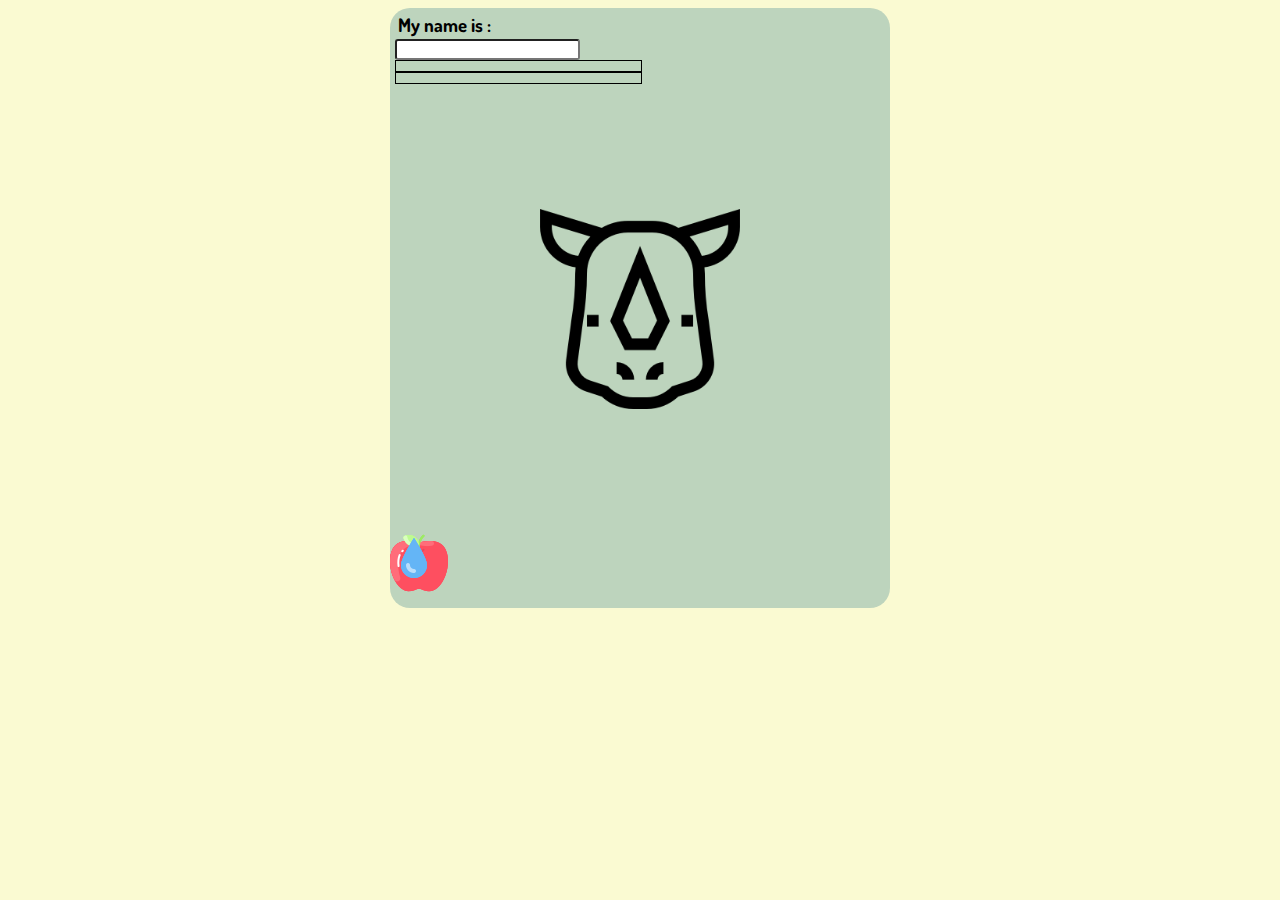
==== index.html @ 57ecd0ba "rename to index" ====
<!DOCTYPE html>
<html lang="en">
<head>
    <meta charset="UTF-8">
    <meta name="viewport" content="width=device-width, initial-scale=1.0">
    <link rel="stylesheet" href="style.css" class="">
    <script defer src="Script.js"></script>
    <script defer src="Apple.js"></script>
    <script defer src="LifeLine.js"></script>
    <link rel="preconnect" href="https://fonts.googleapis.com">
<link rel="preconnect" href="https://fonts.gstatic.com" crossorigin>
<link href="https://fonts.googleapis.com/css2?family=Dosis:wght@200&display=swap" rel="stylesheet">
    <title>Love me</title>
</head>
<body>
    <section class="screen-circle">
        <section class="top">
            <div>
                <h3>My name is :</h3>
                <input type="text" class="pets-name" id="petsName">
            </div>
            <div id="lifeBars">
                <div class="lifeBarWaterdrop"></div>
                <div class="lifeBarApple"></div>           
            </div>
        </section>
            <div id="playground">
            <div class="pet-area" id="pet">
                <img src="rhinoceros.png" alt="" class="pet" id="mouth"> 
            </div>
            <div id="feed">
            <div class="applebox">
                <div class="apple" id="apple1"></div>
                <div class="apple" id="apple2"></div>
                <div class="apple" id="apple3"></div>
            </div>
            <div class="waterdropbox">
                <div class="waterdrop" id="waterdrop1"></div>
                <div class="waterdrop" id="waterdrop2"></div>
                <div class="waterdrop" id="waterdrop3"></div>
            </div>
            </div>
        </div>
    </section>  
</body>
</html>
---- style.css ----
body {
    display: flex;
    justify-content: center;
    align-content: center;
    background-color: lightgoldenrodyellow;
}

.screen-circle {
    background-color: rgb(189, 212, 189);
    height: 600px;
    width: 500px;
    border-radius: 20px;
}

.top {
    margin: 5px;
}

h3 {
    margin: 3px;
    font-family: 'Dosis', sans-serif;
}

.pets-name {
    border-radius: 3px;
}

.lifeBars {
    margin: 5%;
}

.lifeBarWaterdrop {
    height: 10px;
    width: 50%;
    border: 1px black solid;
}

.lifeBarApple {
    height: 10px;
    width: 50%;
    border: 1px black solid;
}

#playground {
    height: 500px;
    width: 500px;
}

.pet-area {
    display: flex;
    justify-content: center;
    align-items: center;
    margin: 125px;
}

.pet {
   height: 200px;
   width: 200px;
}

.waterdropbox {
    display: flex;
    justify-content:space-between;
}

.waterdrop {
    position: absolute;
    height: 60px;
    width: 60px;
    background-image: url("icons8-water-drop-48.png");
    background-repeat: no-repeat;
}

.applebox {
    display: flex;
}

.apple {
    margin: 0 5px 0 0;
    background-image: url("icons8-apple-58.png");
    width: 58px;
    height: 58px;
    background-repeat: no-repeat;
    position: absolute;
}
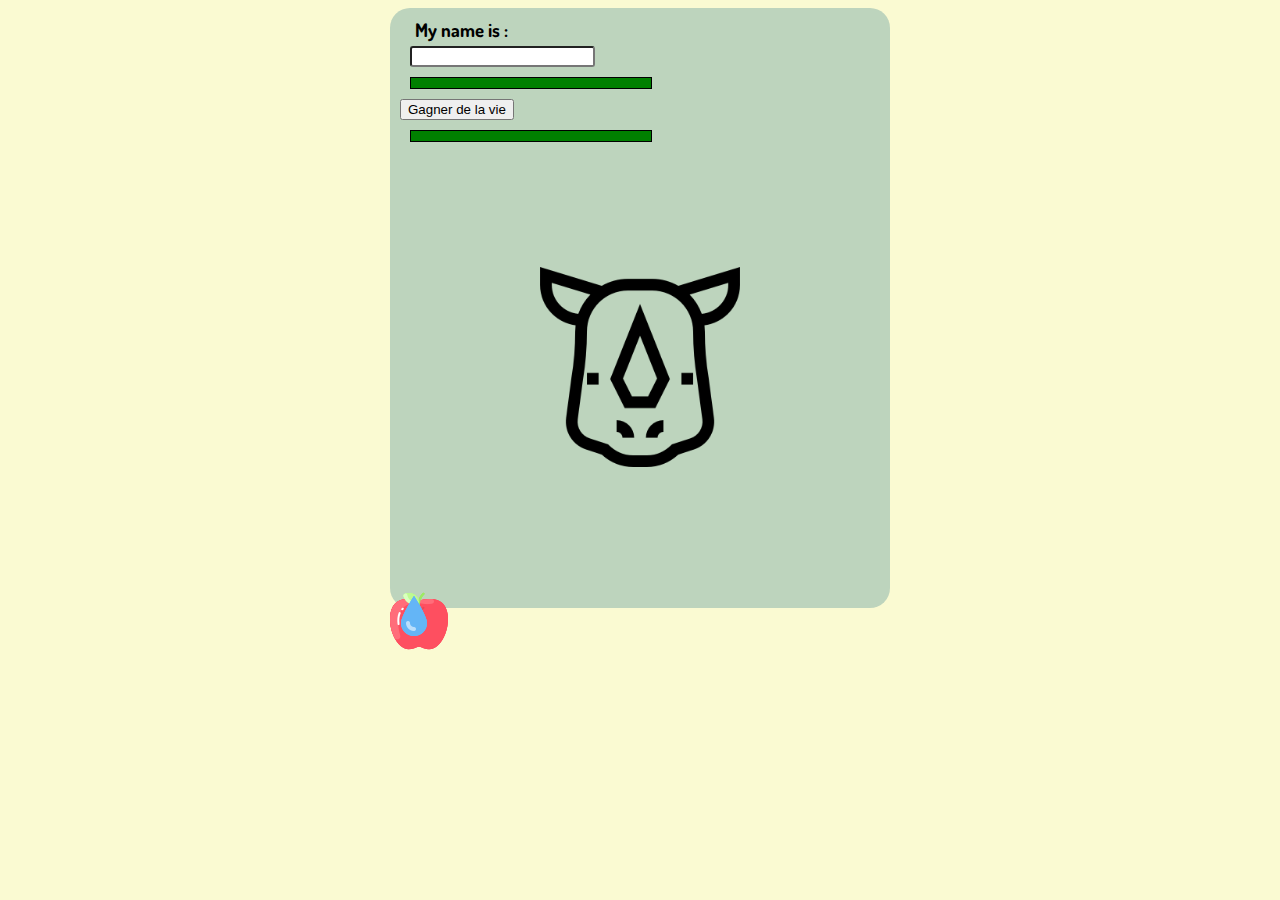
==== commit 5047c578: "need to sort out my mess" ====
--- a/index.html
+++ b/index.html
@@ -4,9 +4,8 @@
     <meta charset="UTF-8">
     <meta name="viewport" content="width=device-width, initial-scale=1.0">
     <link rel="stylesheet" href="style.css" class="">
-    <script defer src="Script.js"></script>
-    <script defer src="Apple.js"></script>
-    <script defer src="LifeLine.js"></script>
+    <script defer src="Script.js" type="module"></script>
+    <script src="Apple.js"></script>
     <link rel="preconnect" href="https://fonts.googleapis.com">
 <link rel="preconnect" href="https://fonts.gstatic.com" crossorigin>
 <link href="https://fonts.googleapis.com/css2?family=Dosis:wght@200&display=swap" rel="stylesheet">
@@ -15,13 +14,17 @@
 <body>
     <section class="screen-circle">
         <section class="top">
-            <div>
+            <div class="top">
                 <h3>My name is :</h3>
                 <input type="text" class="pets-name" id="petsName">
             </div>
             <div id="lifeBars">
+                <div id="lifeBarWaterdropContainer">
                 <div class="lifeBarWaterdrop"></div>
-                <div class="lifeBarApple"></div>           
+            </div>
+            <div id="lifeBarAppleContainer">
+                <div class="lifeBarApple"></div>
+            </div>         
             </div>
         </section>
             <div id="playground">
--- a/style.css
+++ b/style.css
@@ -13,11 +13,11 @@
 }
 
 .top {
-    margin: 5px;
+    margin: 10px;
 }
 
 h3 {
-    margin: 3px;
+    margin: 5px;
     font-family: 'Dosis', sans-serif;
 }
 
@@ -30,12 +30,14 @@
 }
 
 .lifeBarWaterdrop {
+    margin: 10px;
     height: 10px;
     width: 50%;
     border: 1px black solid;
 }
 
 .lifeBarApple {
+    margin: 10px;
     height: 10px;
     width: 50%;
     border: 1px black solid;
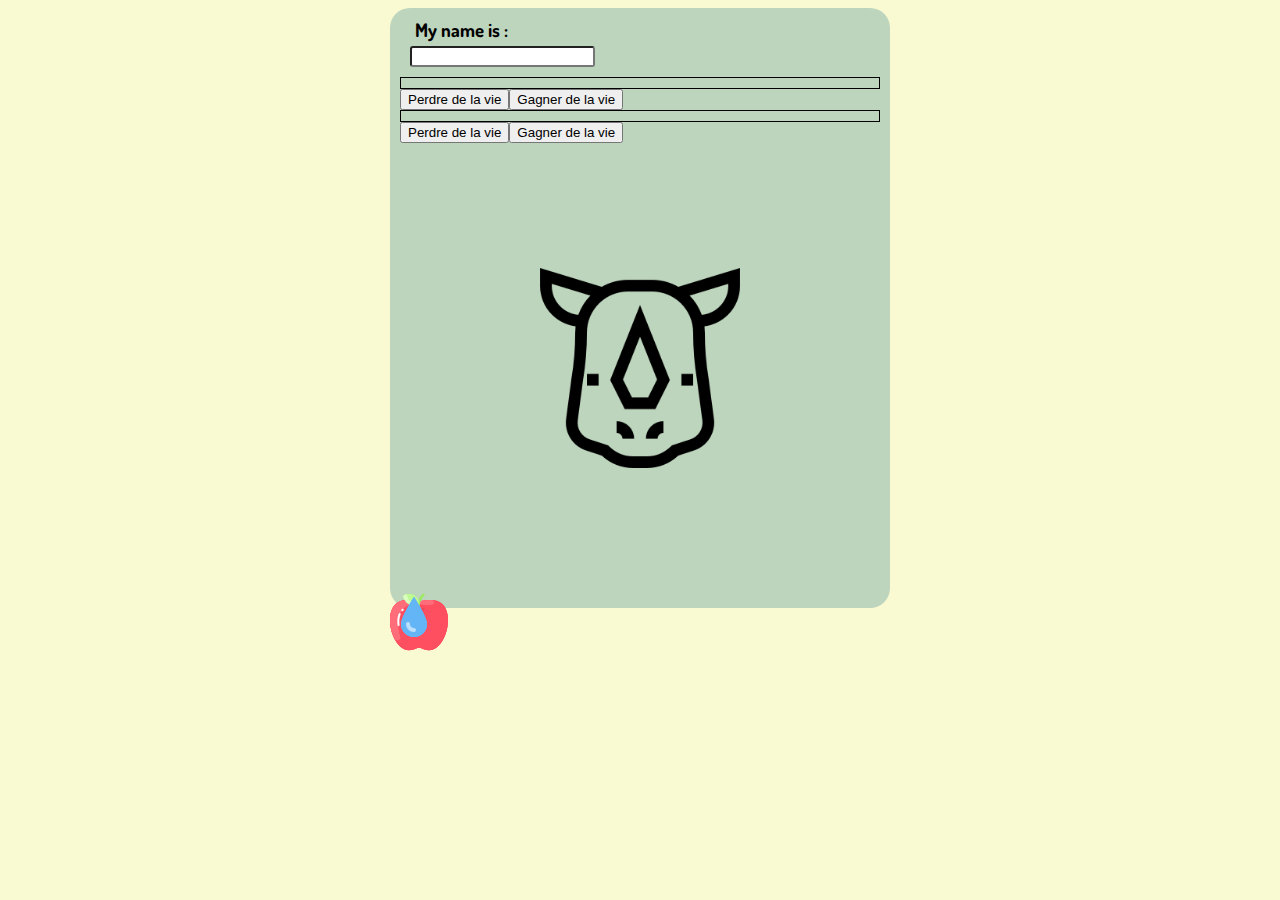
==== commit 2cccfebb: "Help from Payet" ====
--- a/index.html
+++ b/index.html
@@ -1,5 +1,6 @@
 <!DOCTYPE html>
 <html lang="en">
+
 <head>
     <meta charset="UTF-8">
     <meta name="viewport" content="width=device-width, initial-scale=1.0">
@@ -7,10 +8,11 @@
     <script defer src="Script.js" type="module"></script>
     <script src="Apple.js"></script>
     <link rel="preconnect" href="https://fonts.googleapis.com">
-<link rel="preconnect" href="https://fonts.gstatic.com" crossorigin>
-<link href="https://fonts.googleapis.com/css2?family=Dosis:wght@200&display=swap" rel="stylesheet">
+    <link rel="preconnect" href="https://fonts.gstatic.com" crossorigin>
+    <link href="https://fonts.googleapis.com/css2?family=Dosis:wght@200&display=swap" rel="stylesheet">
     <title>Love me</title>
 </head>
+
 <body>
     <section class="screen-circle">
         <section class="top">
@@ -19,31 +21,26 @@
                 <input type="text" class="pets-name" id="petsName">
             </div>
             <div id="lifeBars">
-                <div id="lifeBarWaterdropContainer">
-                <div class="lifeBarWaterdrop"></div>
-            </div>
-            <div id="lifeBarAppleContainer">
-                <div class="lifeBarApple"></div>
-            </div>         
             </div>
         </section>
-            <div id="playground">
+        <div id="playground">
             <div class="pet-area" id="pet">
-                <img src="rhinoceros.png" alt="" class="pet" id="mouth"> 
+                <img src="rhinoceros.png" alt="" class="pet" id="mouth">
             </div>
             <div id="feed">
-            <div class="applebox">
-                <div class="apple" id="apple1"></div>
-                <div class="apple" id="apple2"></div>
-                <div class="apple" id="apple3"></div>
-            </div>
-            <div class="waterdropbox">
-                <div class="waterdrop" id="waterdrop1"></div>
-                <div class="waterdrop" id="waterdrop2"></div>
-                <div class="waterdrop" id="waterdrop3"></div>
-            </div>
+                <div class="applebox">
+                    <div class="apple" id="apple1"></div>
+                    <div class="apple" id="apple2"></div>
+                    <div class="apple" id="apple3"></div>
+                </div>
+                <div class="waterdropbox">
+                    <div class="waterdrop" id="waterdrop1"></div>
+                    <div class="waterdrop" id="waterdrop2"></div>
+                    <div class="waterdrop" id="waterdrop3"></div>
+                </div>
             </div>
         </div>
-    </section>  
+    </section>
 </body>
+
 </html>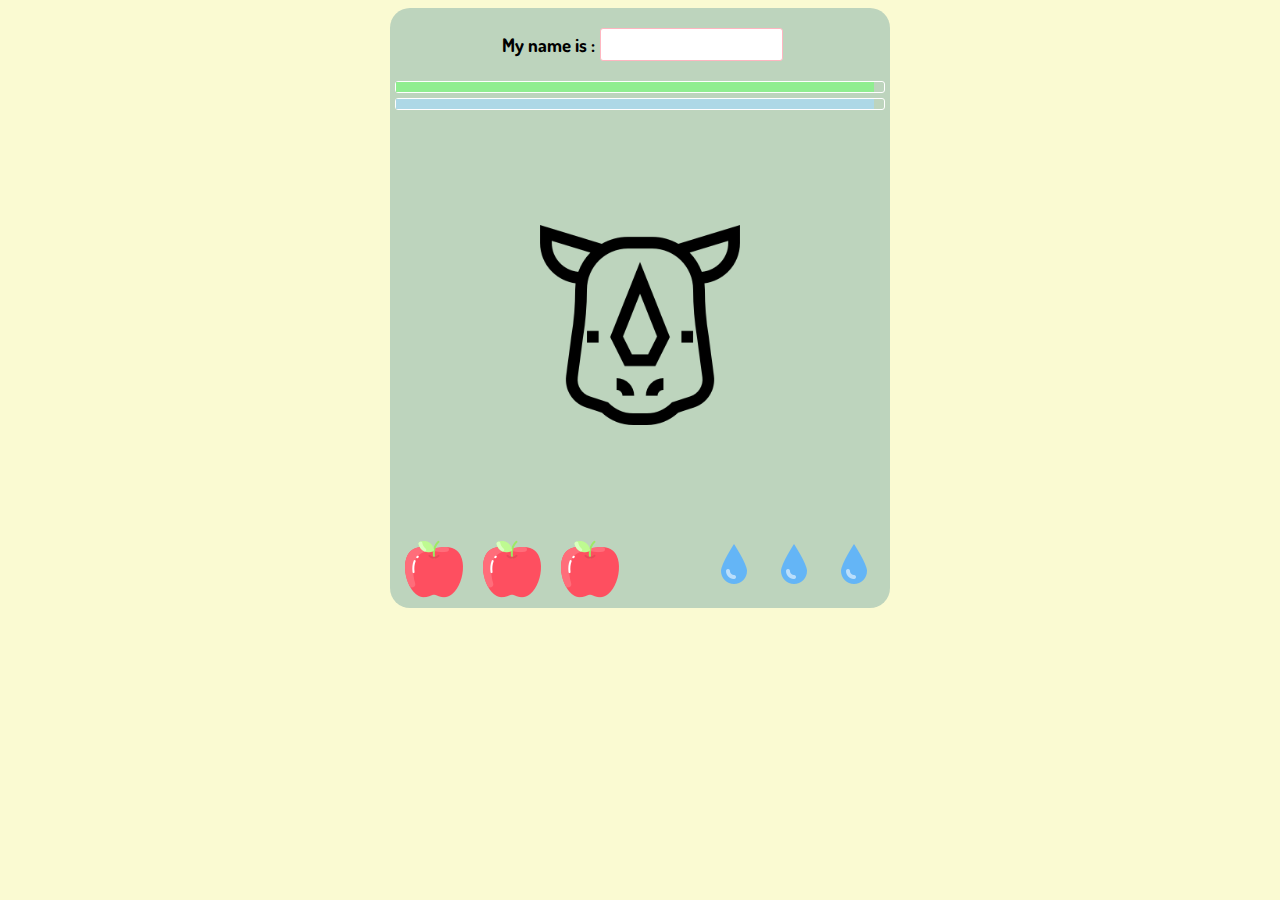
==== commit 017151d8: "new drag and drop with dragable, apple,waterdrop,dead better placed, namebox placement" ====
--- a/index.html
+++ b/index.html
@@ -6,7 +6,6 @@
     <meta name="viewport" content="width=device-width, initial-scale=1.0">
     <link rel="stylesheet" href="style.css" class="">
     <script defer src="Script.js" type="module"></script>
-    <script src="Apple.js"></script>
     <link rel="preconnect" href="https://fonts.googleapis.com">
     <link rel="preconnect" href="https://fonts.gstatic.com" crossorigin>
     <link href="https://fonts.googleapis.com/css2?family=Dosis:wght@200&display=swap" rel="stylesheet">
@@ -19,13 +18,13 @@
             <div class="top">
                 <h3>My name is :</h3>
                 <input type="text" class="pets-name" id="petsName">
+        </section>                
             </div>
             <div id="lifeBars">
             </div>
-        </section>
-        <div id="playground">
             <div class="pet-area" id="pet">
                 <img src="rhinoceros.png" alt="" class="pet" id="mouth">
+                <img src="icons8-skeleton-100.png" class="deadImg" id="skeleton">
             </div>
             <div id="feed">
                 <div class="applebox">
--- a/style.css
+++ b/style.css
@@ -3,6 +3,7 @@
     justify-content: center;
     align-content: center;
     background-color: lightgoldenrodyellow;
+    font-family: 'Dosis', sans-serif;
 }
 
 .screen-circle {
@@ -13,60 +14,45 @@
 }
 
 .top {
+    display: flex;
+    justify-content: center;
     margin: 10px;
 }
 
 h3 {
     margin: 5px;
-    font-family: 'Dosis', sans-serif;
 }
 
 .pets-name {
     border-radius: 3px;
-}
-
-.lifeBars {
-    margin: 5%;
-}
-
-.lifeBarWaterdrop {
-    margin: 10px;
-    height: 10px;
-    width: 50%;
-    border: 1px black solid;
-}
-
-.lifeBarApple {
-    margin: 10px;
-    height: 10px;
-    width: 50%;
-    border: 1px black solid;
-}
-
-#playground {
-    height: 500px;
-    width: 500px;
+    background-Color: white;
+    border: solid 1px lightpink;
 }
 
 .pet-area {
     display: flex;
     justify-content: center;
     align-items: center;
-    margin: 125px;
+    margin: 115px;
+    position:relative;
 }
 
 .pet {
+    position: absolute;
    height: 200px;
    width: 200px;
 }
 
+#feed {
+    display: flex;
+    justify-content: space-between;
+}
+
 .waterdropbox {
     display: flex;
-    justify-content:space-between;
 }
 
 .waterdrop {
-    position: absolute;
     height: 60px;
     width: 60px;
     background-image: url("icons8-water-drop-48.png");
@@ -78,10 +64,25 @@
 }
 
 .apple {
-    margin: 0 5px 0 0;
+    margin: 0 5px 0 15px;
     background-image: url("icons8-apple-58.png");
     width: 58px;
     height: 58px;
     background-repeat: no-repeat;
+}
+
+.deadImg {
+    background-image: ("icons8-skeleton-100.png");
+    height: 200px;
+    width:200px;
+    visibility: hidden;
+}
+
+.deadImgVisible {
+    background-image: ("icons8-skeleton-100.png");
+    height: 200px;
+    width:200px;
+    visibility: visible;
     position: absolute;
-}
+    
+}